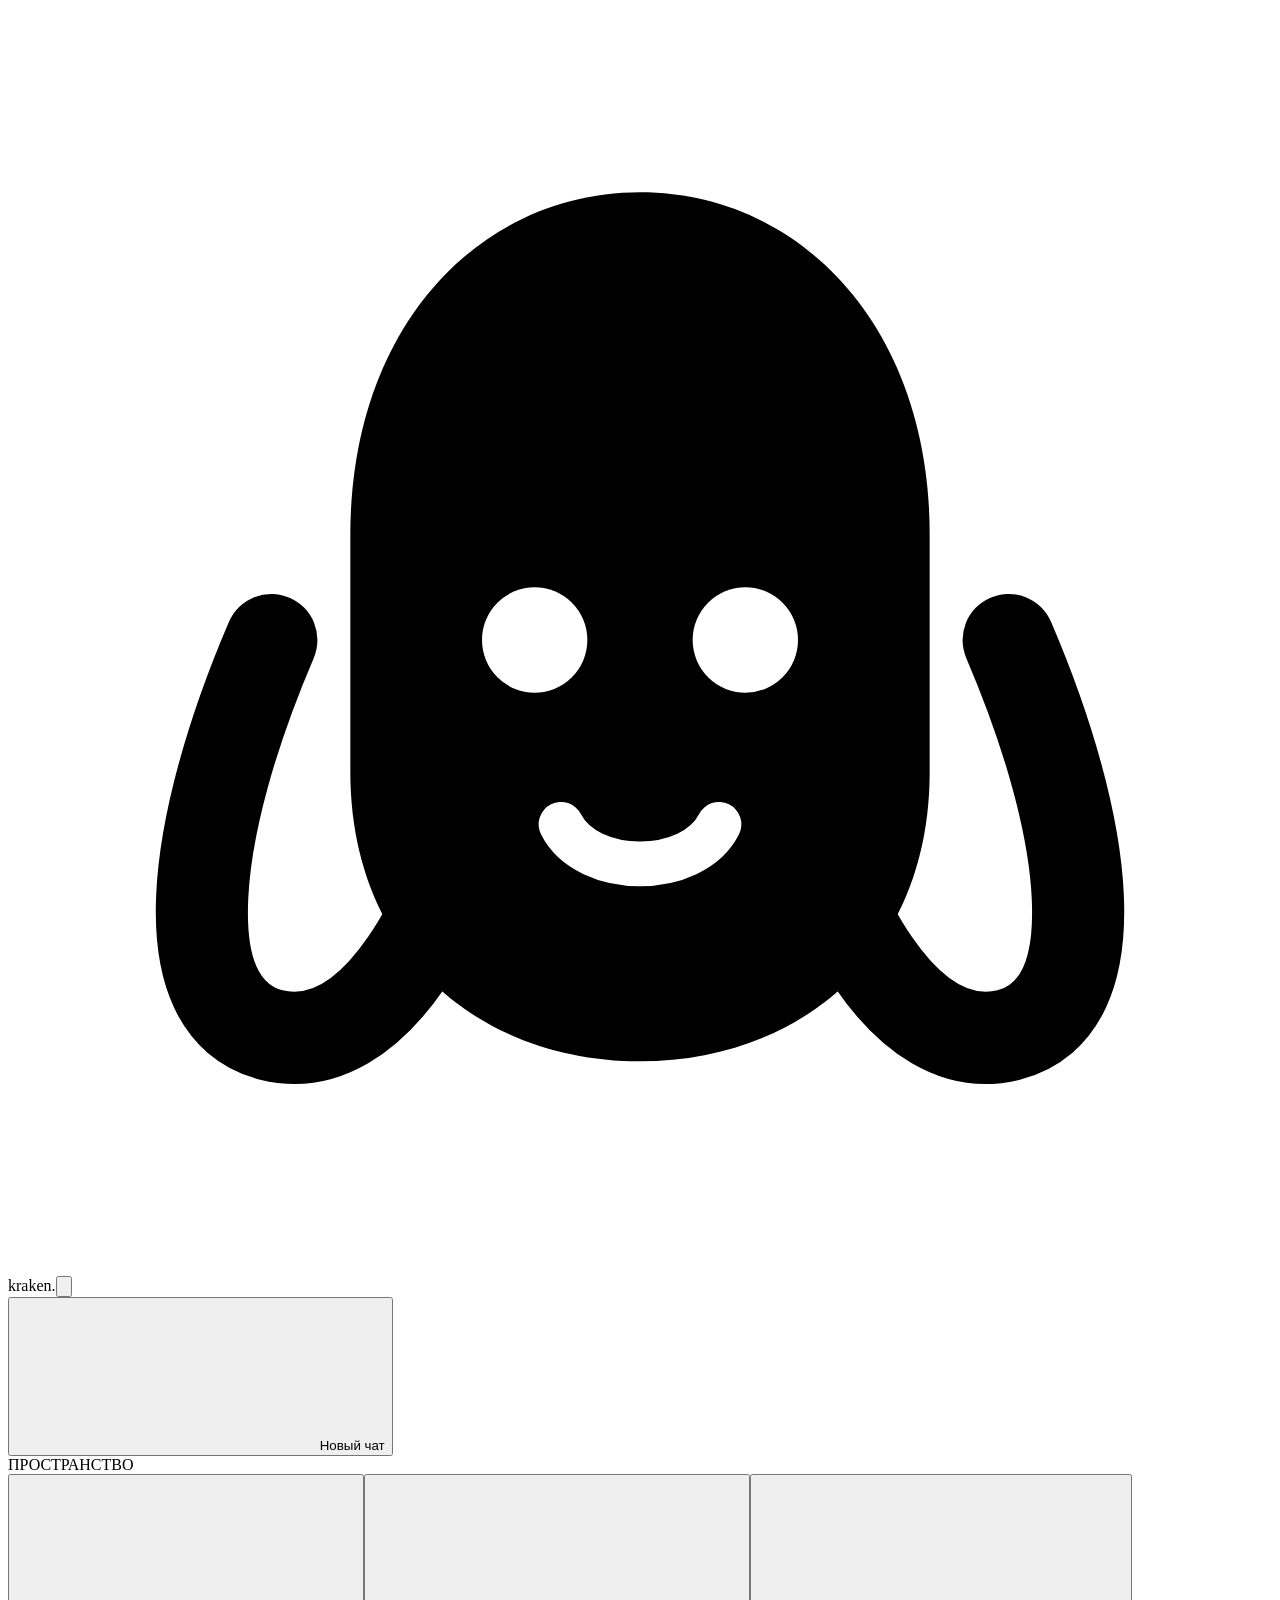
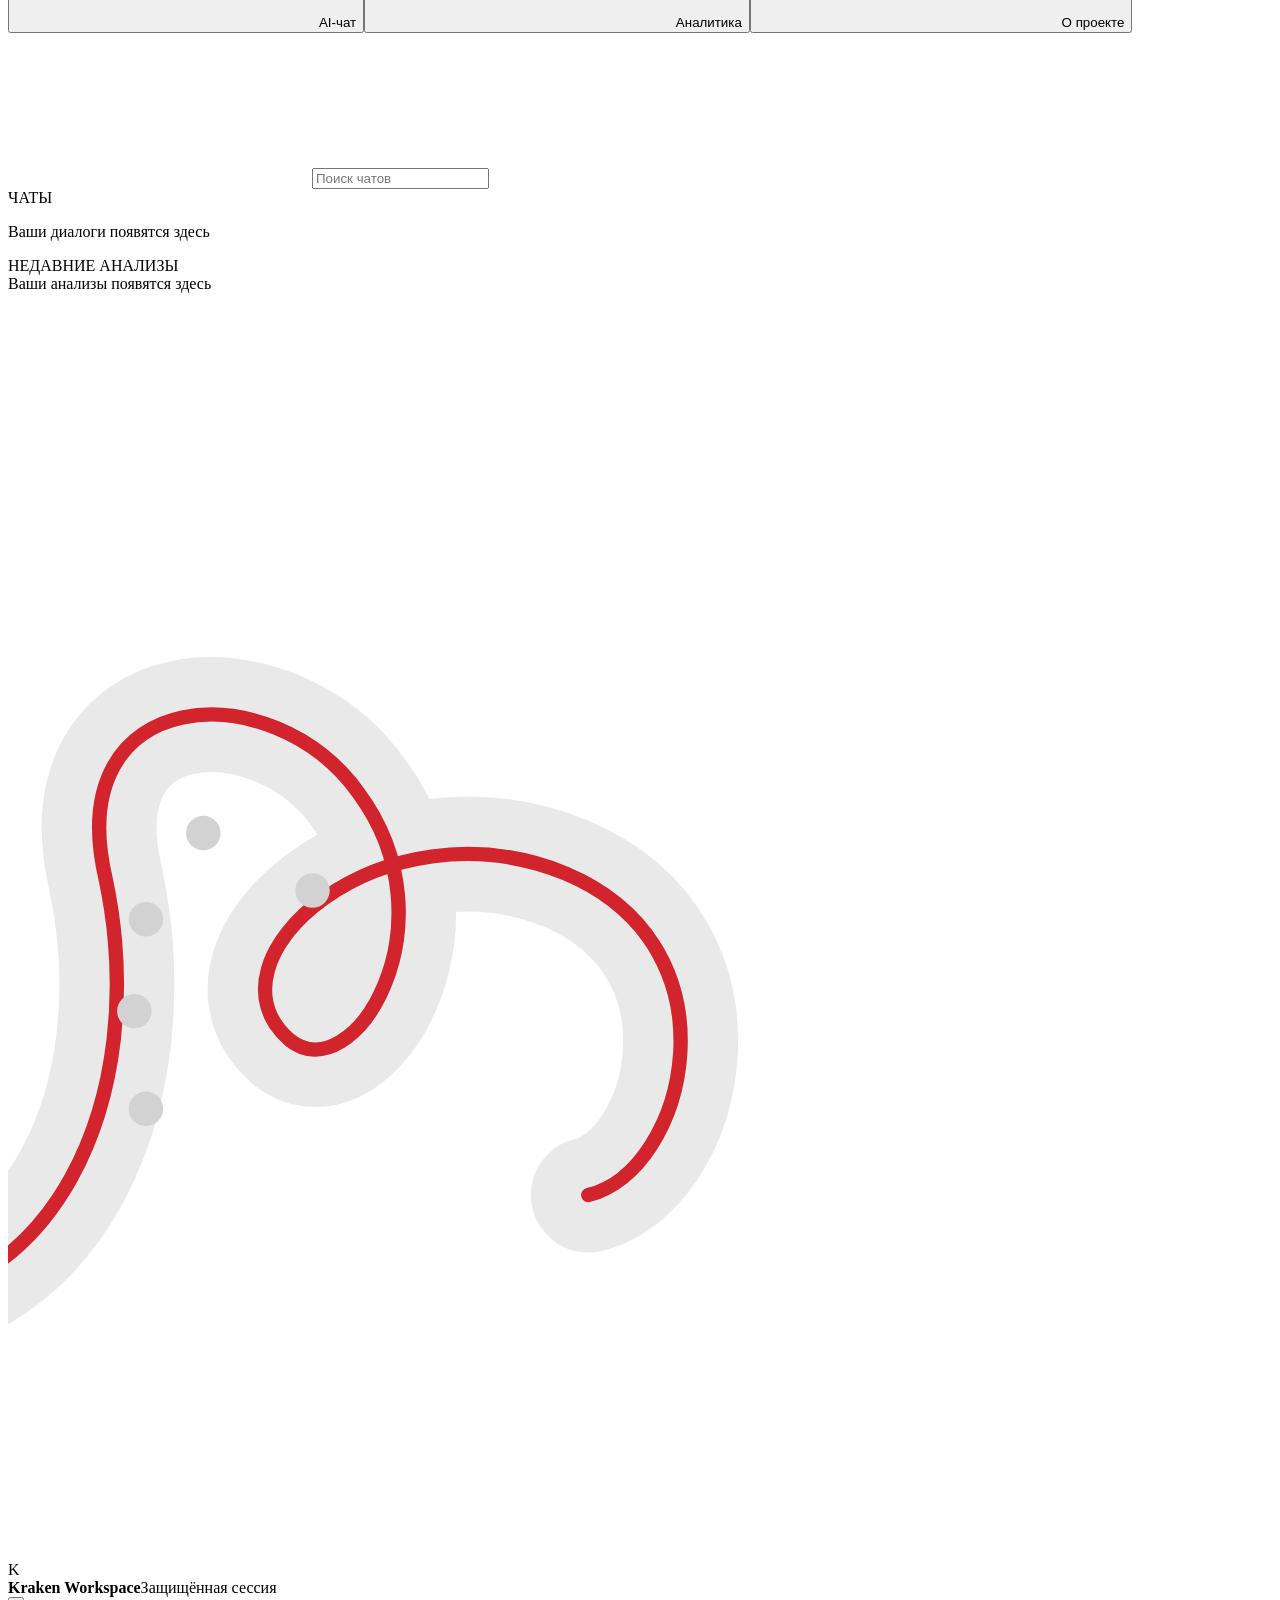
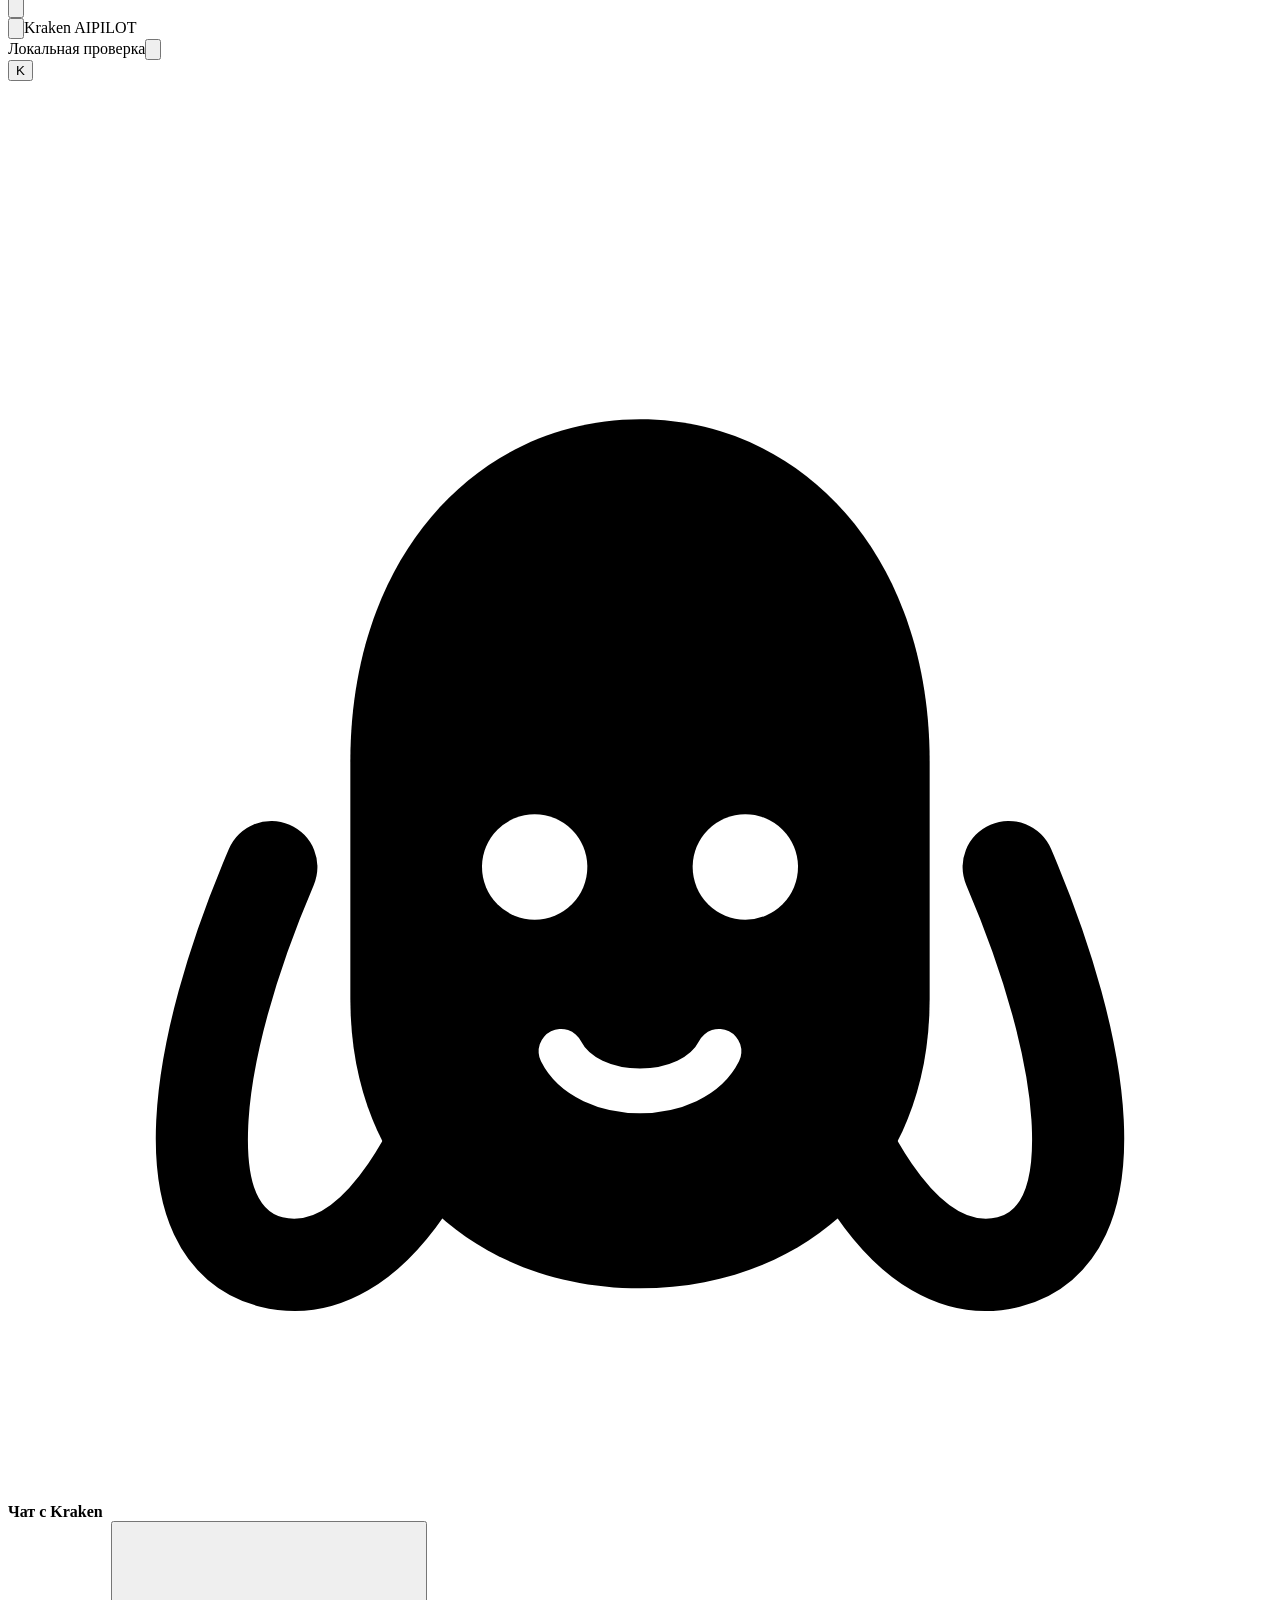
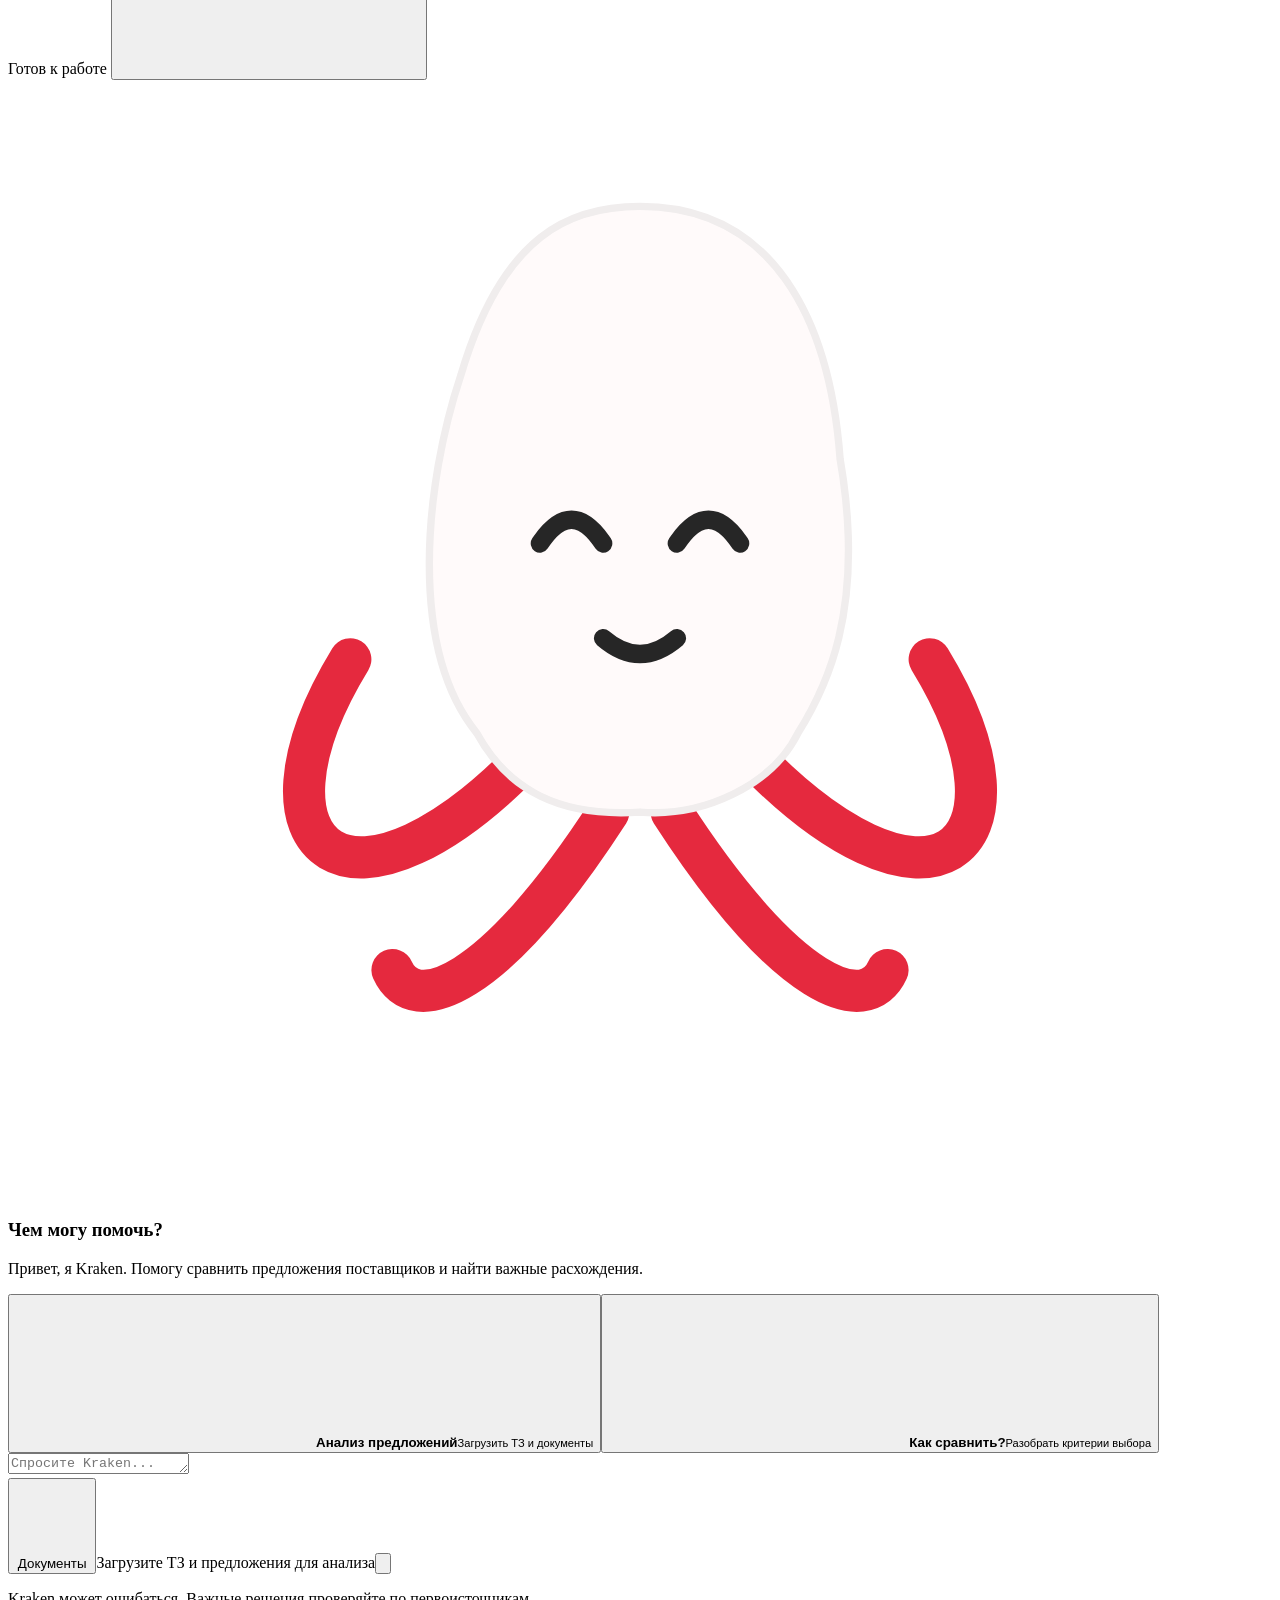
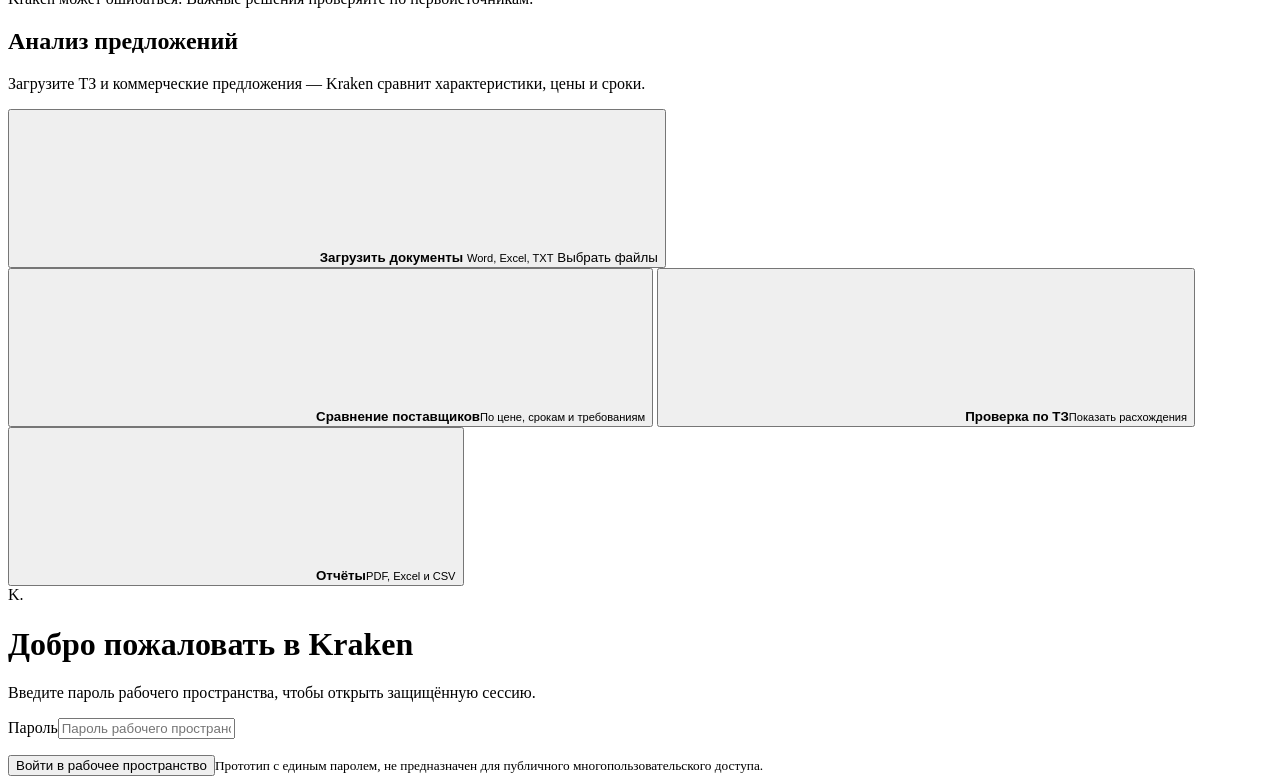
==== app/static/index.html @ e7168abe "docs: state only DOCX XLSX TXT inputs, keeping PDF output available" ====
<!doctype html>
<html lang="ru">
<head>
  <meta charset="utf-8">
  <meta name="viewport" content="width=device-width, initial-scale=1, viewport-fit=cover">
  <meta name="theme-color" content="#ffffff">
  <meta name="description" content="KrakenAI — интеллектуальный анализ коммерческих предложений поставщиков">
  <title>Kraken — AI для закупок</title>
  
  <link rel="stylesheet" href="/static/styles.css">
  
  

</head>
<body>
  <div class="shell" id="shell">
    <aside class="sidebar" id="sidebar" aria-label="Боковая панель">
      <div class="brand"><span class="brand-mark" aria-hidden="true"><svg viewBox="0 0 48 48" fill="none"><path d="M10 24c-3 7-4 14 0 15 4 1 7-5 8-10M38 24c3 7 4 14 0 15-4 1-7-5-8-10" stroke="currentColor" stroke-width="3.5" stroke-linecap="round"/><path d="M13 20c0-8 5-13 11-13s11 5 11 13v9c0 7-5 11-11 11s-11-4-11-11v-9Z" fill="currentColor"/><circle cx="20" cy="24" r="2" fill="#fff"/><circle cx="28" cy="24" r="2" fill="#fff"/><path d="M21 31c1 2 5 2 6 0" stroke="#fff" stroke-width="1.7" stroke-linecap="round"/></svg></span><span>kraken<span class="brand-dot">.</span></span><button class="icon-btn mobile-only close-menu" id="closeSidebar" aria-label="Закрыть меню"><svg viewBox="0 0 24 24"><path d="M5 5l14 14M19 5 5 19"/></svg></button></div>
      <button class="new-chat" id="newChat"><svg class="kr-icon" aria-hidden="true"><use href="/static/icons.svg#plus"></use></svg> Новый чат</button>
      <div class="nav-caption">ПРОСТРАНСТВО</div>
      <nav class="nav" aria-label="Разделы"><button class="nav-item active" data-view="chat"><svg class="nav-icon kr-icon" aria-hidden="true"><use href="/static/icons.svg#chat"></use></svg> AI-чат</button><button class="nav-item" data-view="analysis"><svg class="nav-icon kr-icon" aria-hidden="true"><use href="/static/icons.svg#compare"></use></svg> Аналитика</button><button class="nav-item" data-view="info"><svg class="nav-icon kr-icon" aria-hidden="true"><use href="/static/icons.svg#info"></use></svg> О проекте</button></nav>
      <div class="conversation-search-wrap"><svg class="kr-icon" aria-hidden="true"><use href="/static/icons.svg#search"></use></svg>
<input id="conversationSearch" type="search" autocomplete="off" maxlength="90" placeholder="Поиск чатов" aria-label="Поиск по истории чатов" title="Ctrl+K"></div>
      <div class="nav-caption chat-history-caption">ЧАТЫ</div>
      <div class="conversation-list" id="conversations" aria-label="История диалогов">
        <p class="chat-list-empty">Ваши диалоги появятся здесь</p>
      </div>
      <div class="nav-caption history-title">НЕДАВНИЕ АНАЛИЗЫ</div>
      <div class="history" id="history"><span class="history-empty">Ваши анализы появятся здесь</span></div>
      <div class="sidebar-bottom">
        <svg class="tentacle tentacle-l" viewBox="0 0 220 220" aria-hidden="true"><path d="M-28 176C8 178 25 140 17 102 9 68 46 66 61 87c17 23-1 52-12 43-16-14 16-42 48-29 31 13 21 52 4 56" stroke="#E9E9E9" stroke-width="20" fill="none" stroke-linecap="round"/><path d="M-28 176C8 178 25 140 17 102 9 68 46 66 61 87c17 23-1 52-12 43-16-14 16-42 48-29 31 13 21 52 4 56" stroke="#D1242D" stroke-width="2.5" fill="none" stroke-linecap="round"/><g fill="#d2d2d2"><circle cx="24" cy="142" r="3"/><circle cx="22" cy="125" r="3"/><circle cx="24" cy="109" r="3"/><circle cx="34" cy="94" r="3"/><circle cx="53" cy="104" r="3"/></g></svg>
        <div class="account"><span class="account-avatar">K</span><div class="account-text"><strong>Kraken Workspace</strong><span>Защищённая сессия</span></div><button class="icon-btn" id="logout" title="Выйти" aria-label="Выйти"><svg viewBox="0 0 24 24"><path d="M9 4H5a2 2 0 0 0-2 2v12a2 2 0 0 0 2 2h4M14 8l4 4-4 4M7 12h11"/></svg></button></div>
      </div>
    </aside>
    <div id="menuBackdrop" class="menu-backdrop" hidden></div>
    <main class="main">
      <header class="topbar"><div class="top-left"><button class="icon-btn mobile-only" id="openSidebar" aria-label="Открыть меню"><svg viewBox="0 0 24 24"><path d="M4 7h16M4 12h16M4 17h16"/></svg></button><span class="page-name" id="pageName">Kraken AI</span><span class="top-badge">PILOT</span></div><div class="top-right"><span class="top-status" id="aiStatus"><span class="status-dot"></span> Локальная проверка</span><button class="icon-btn" id="themeButton" title="Сменить тему" aria-label="Сменить тему"><svg viewBox="0 0 24 24"><path d="M20 15.1A8 8 0 0 1 8.9 4 8 8 0 1 0 20 15.1Z"/></svg></button><div class="profile-wrap"><button type="button" class="profile-icon" id="profileButton" title="Настройки рабочего пространства" aria-label="Параметры профиля" aria-controls="profileMenu" aria-expanded="false">K</button><div id="profileMenu" class="profile-menu" hidden><strong>KrakenAI Workspace</strong><span class="profile-caption">Защищённая сессия</span><button type="button" id="profileTheme">Переключить тему</button><button type="button" id="profileSignout">Выйти</button></div></div></div></header>
      <section id="chatView" class="chat-view">
        <canvas id="tentacleCanvas" class="tentacle-scene" aria-hidden="true"></canvas>
        <div class="chat-panel" id="chatPanel">
          <div class="chat-panel-head"><div class="chat-panel-title"><span class="tiny-octo" aria-hidden="true"><svg viewBox="0 0 48 48" fill="none"><path d="M10 24c-3 7-4 14 0 15 4 1 7-5 8-10M38 24c3 7 4 14 0 15-4 1-7-5-8-10" stroke="currentColor" stroke-width="3.5" stroke-linecap="round"/><path d="M13 20c0-8 5-13 11-13s11 5 11 13v9c0 7-5 11-11 11s-11-4-11-11v-9Z" fill="currentColor"/><circle cx="20" cy="24" r="2" fill="white"/><circle cx="28" cy="24" r="2" fill="white"/><path d="M21 31c1 2 5 2 6 0" stroke="white" stroke-width="1.7" stroke-linecap="round"/></svg></span><strong>Чат с Kraken</strong></div><div class="chat-online"><span class="status-dot"></span> Готов к работе <button type="button" class="chat-more" id="retryButton" title="Повторить последний ответ" aria-label="Повторить последний ответ" hidden><svg class="kr-icon" aria-hidden="true"><use href="/static/icons.svg#refresh"></use></svg></button>
      <button type="button" class="chat-more" id="panelNewChat" title="Начать новый чат" aria-label="Начать новый чат"><svg class="kr-icon" aria-hidden="true"><use href="/static/icons.svg#plus"></use></svg></button></div></div>
        <div class="messages" id="messages" aria-live="polite"><section class="welcome" id="welcome">
          <div class="mascot-wrap"><svg class="mascot" viewBox="0 0 240 212" fill="none" aria-hidden="true"><path d="M101 126 C65 165 43 146 65 110 M139 126 C175 165 197 146 175 110 M114 139 C92 173 77 178 73 169 M126 139 C148 173 163 178 167 169" stroke="#e5293e" stroke-width="8" stroke-linecap="round"/><path d="M89 124 C76 108 79 77 86 56 C94 29 107 24 120 24 C145 24 156 45 158 72 C163 101 155 116 150 124 C145 134 132 140 120 139 C105 140 95 135 89 124Z" fill="#fffafa" stroke="#f0eded" stroke-width="1.4"/><path d="M101 88Q107 79 113 88 M127 88Q133 79 139 88 M113 106Q120 112 127 106" stroke="#262626" stroke-width="3.5" stroke-linecap="round"/></svg></div>
          <h1>Чем могу помочь?</h1><p>Привет, я Kraken. Помогу сравнить предложения поставщиков и найти важные расхождения.</p>
          <div class="prompts"><button class="prompt-card" id="welcomeUpload"><svg class="prompt-symbol kr-icon" aria-hidden="true"><use href="/static/icons.svg#upload"></use></svg><strong>Анализ предложений</strong><small>Загрузить ТЗ и документы</small></button><button class="prompt-card" data-prompt="Как правильно сравнивать коммерческие предложения?"><svg class="prompt-symbol kr-icon" aria-hidden="true"><use href="/static/icons.svg#compare"></use></svg><strong>Как сравнить?</strong><small>Разобрать критерии выбора</small></button></div>
        </section></div>
        <div class="composer-area"><div class="composer"><textarea id="messageInput" rows="1" maxlength="1000" placeholder="Спросите Kraken..." aria-label="Ваше сообщение"></textarea><div class="composer-bottom"><button class="attach" id="uploadButton" type="button" title="Загрузить документы"><svg viewBox="0 0 24 24"><path d="M12 5v14M5 12h14"/></svg> <span>Документы</span></button><span class="composer-hint" id="composerHint">Загрузите ТЗ и предложения для анализа</span><button class="send-button stop-button" id="stopButton" type="button" aria-label="Остановить генерацию" title="Остановить" hidden><svg viewBox="0 0 24 24" aria-hidden="true"><rect x="7" y="7" width="10" height="10" rx="2" fill="currentColor"/></svg></button><button class="send-button" id="sendButton" type="button" aria-label="Отправить"><svg viewBox="0 0 24 24"><path d="M12 19V5M6 11l6-6 6 6"/></svg></button></div></div><p class="disclaimer">Kraken может ошибаться. Важные решения проверяйте по первоисточникам.</p></div>
        </div>
        <aside class="analysis-rail" aria-label="Инструменты анализа">
          <div class="rail-section">
            <h2>Анализ предложений</h2>
            <p>Загрузите ТЗ и коммерческие предложения — Kraken сравнит характеристики, цены и сроки.</p>
            <button id="railUpload" type="button" class="rail-upload">
              <svg class="rail-upload-icon kr-icon" aria-hidden="true"><use href="/static/icons.svg#upload"></use></svg>
              <strong>Загрузить документы</strong>
              <small>Word, Excel, TXT</small>
              <span class="rail-red-action">Выбрать файлы</span>
            </button>
          </div>
          <div class="rail-actions" aria-label="Быстрые действия">
            <button id="railCompare" class="rail-action" type="button"><svg class="kr-icon" aria-hidden="true"><use href="/static/icons.svg#compare"></use></svg><span><strong>Сравнение поставщиков</strong><small>По цене, срокам и требованиям</small></span></button>
            <button id="railCheck" class="rail-action" type="button"><svg class="kr-icon" aria-hidden="true"><use href="/static/icons.svg#file-check"></use></svg><span><strong>Проверка по ТЗ</strong><small>Показать расхождения</small></span></button>
            <button id="railReports" class="rail-action" type="button"><svg class="kr-icon" aria-hidden="true"><use href="/static/icons.svg#document"></use></svg><span><strong>Отчёты</strong><small>PDF, Excel и CSV</small></span></button>
          </div>
        </aside>
      </section>
      <section id="analysisView" class="analysis-view" hidden>
        <div class="analysis-wrap"><div class="analysis-heading"><div><span class="eyebrow">АНАЛИТИКА</span><h1>Результаты сравнения</h1><p>Технические требования, расхождения и источники данных</p></div><button class="outline-button" id="analysisNew"><svg class="kr-icon" aria-hidden="true"><use href="/static/icons.svg#plus"></use></svg> Новый анализ</button></div><div id="analysisContent" class="analysis-content"><div class="analysis-empty"><svg class="empty-symbol kr-icon" aria-hidden="true"><use href="/static/icons.svg#file-check"></use></svg><h2>Пока нет анализов</h2><p>Загрузите техническое задание и предложения поставщиков, чтобы получить сравнительную таблицу.</p><button id="analysisUpload" class="red-button">Загрузить документы</button></div></div></div>
      </section>
      <section id="infoView" class="info-view" hidden><div class="info-inner"><span class="info-label">О ПРОЕКТЕ</span><h1>KrakenAI</h1><p>Интеллектуальный помощник для анализа коммерческих предложений поставщиков. Вся подробная информация — здесь, а в чате остаётся только то, что нужно для работы.</p><div class="info-grid"><article class="info-card"><svg class="info-symbol kr-icon" aria-hidden="true"><use href="/static/icons.svg#upload"></use></svg><h2>Документы</h2><p>Техническое задание и предложения поставщиков в DOCX, XLSX или TXT.</p></article><article class="info-card"><svg class="info-symbol kr-icon" aria-hidden="true"><use href="/static/icons.svg#compare"></use></svg><h2>Сопоставление</h2><p>Проверка числовых характеристик, условий и расхождений с техническим заданием.</p></article><article class="info-card"><svg class="info-symbol kr-icon" aria-hidden="true"><use href="/static/icons.svg#document"></use></svg><h2>Отчёты</h2><p>Сравнение в отдельном разделе аналитики, подтверждения и экспорт результатов.</p></article><article class="info-card"><svg class="info-symbol kr-icon" aria-hidden="true"><use href="/static/icons.svg#shield"></use></svg><h2>Ответственность</h2><p>Результаты являются предварительными. Закупочное решение проверяет специалист.</p></article></div><p class="info-footnote">Для обработки реальных конфиденциальных документов требуется защищённый сервер и настроенная AI-модель. Публичная версия дизайна — демонстрация интерфейса.</p></div></section>
    </main>
  </div>
  <div class="modal-backdrop" id="uploadModal" hidden><section class="modal" role="dialog" aria-modal="true" aria-labelledby="uploadTitle"><div class="modal-top"><div><span class="eyebrow">НОВЫЙ АНАЛИЗ</span><h2 id="uploadTitle">Загрузить документы</h2></div><button class="icon-btn" id="closeUpload" aria-label="Закрыть"><svg viewBox="0 0 24 24"><path d="M5 5l14 14M19 5 5 19"/></svg></button></div><p>Добавьте техническое задание и до десяти коммерческих предложений. Поддерживаются только DOCX, XLSX и TXT (UTF-8) до 5 МБ каждый.</p><form id="uploadForm"><label class="file-label">Техническое задание <span>обязательно</span><input id="tzFile" type="file" name="tz" accept=".docx,.xlsx,.txt" required><small id="tzName">Выбрать файл</small></label><label class="file-label">Коммерческие предложения <span>1–10 файлов</span><input id="offerFiles" type="file" name="proposals" accept=".docx,.xlsx,.txt" multiple><small id="offerNames">Добавить КП</small></label><div class="kr-file-heading"><strong>Добавленные предложения</strong><span id="offerCounter">0 / 10</span></div><div id="offerList" class="kr-file-list" aria-live="polite"><p class="kr-file-empty">Файлы ещё не добавлены. Можно выбрать их за несколько раз.</p></div><div class="modal-actions"><span id="uploadFeedback" role="status"></span><button type="submit" class="red-button" id="uploadSubmit">Начать анализ <svg class="kr-icon" aria-hidden="true"><use href="/static/icons.svg#arrow"></use></svg></button></div></form></section></div>
  <div id="krAnalysisLoading" class="kr-analysis-loading" hidden role="status" aria-live="polite" aria-label="Анализ документов">
    <section class="kr-loading-card">
      <div class="kr-loading-symbol" aria-hidden="true"><div class="kr-loading-ring"></div><div class="kr-loading-core">K<span>.</span></div><i></i><i></i><i></i></div>
      <span class="kr-loading-caption">KRAKEN AI / АНАЛИЗ</span>
      <h2>Изучаю ваши документы</h2>
      <p id="krLoadingDescription">Загружаю техническое задание и предложения…</p>
      <div class="kr-loading-track" aria-hidden="true"><div class="kr-loading-bar"></div></div>
      <div class="kr-loading-steps"><span class="active">01 · Документы</span><span>02 · Требования</span><span>03 · Сравнение</span></div>
      <p class="kr-loading-note">Загрузка и анализ могут занять время. Результат появится после ответа сервера.</p>
    </section>
  </div>
  <div class="auth-overlay" id="authOverlay"><form class="auth-card" id="loginForm"><div class="auth-mark">K<span>.</span></div><h1>Добро пожаловать в Kraken</h1><p>Введите пароль рабочего пространства, чтобы открыть защищённую сессию.</p><label for="passwordInput">Пароль</label><input id="passwordInput" type="password" autocomplete="current-password" minlength="16" required placeholder="Пароль рабочего пространства"><p class="auth-error" id="authError" role="alert"></p><button class="red-button" type="submit">Войти в рабочее пространство</button><small>Прототип с единым паролем, не предназначен для публичного многопользовательского доступа.</small></form></div>
<script src="/static/markdown.js" defer></script>
  <script src="/static/app.js" defer></script><script src="/static/tentacles.js" defer></script>
  <script src="/static/mascot.js" defer></script>
<script src="/static/boot.js" defer></script></body>
</html>
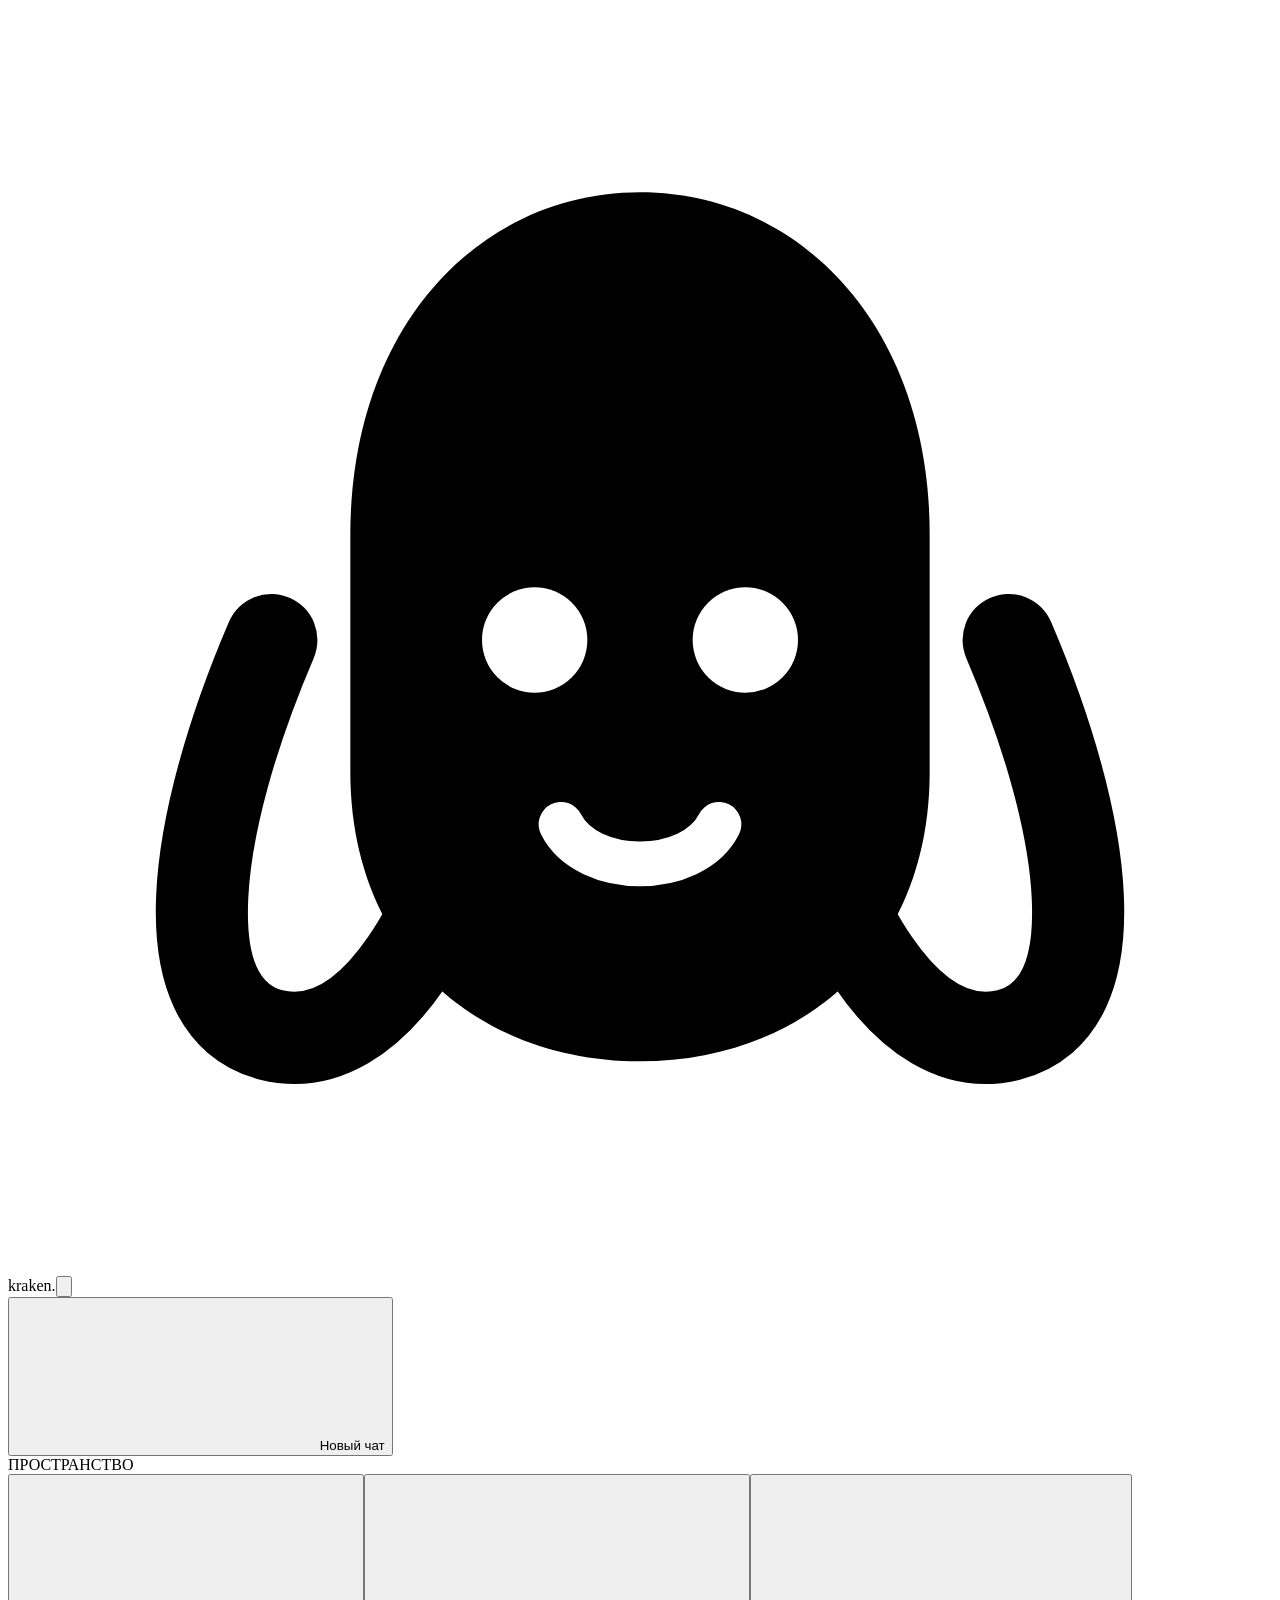
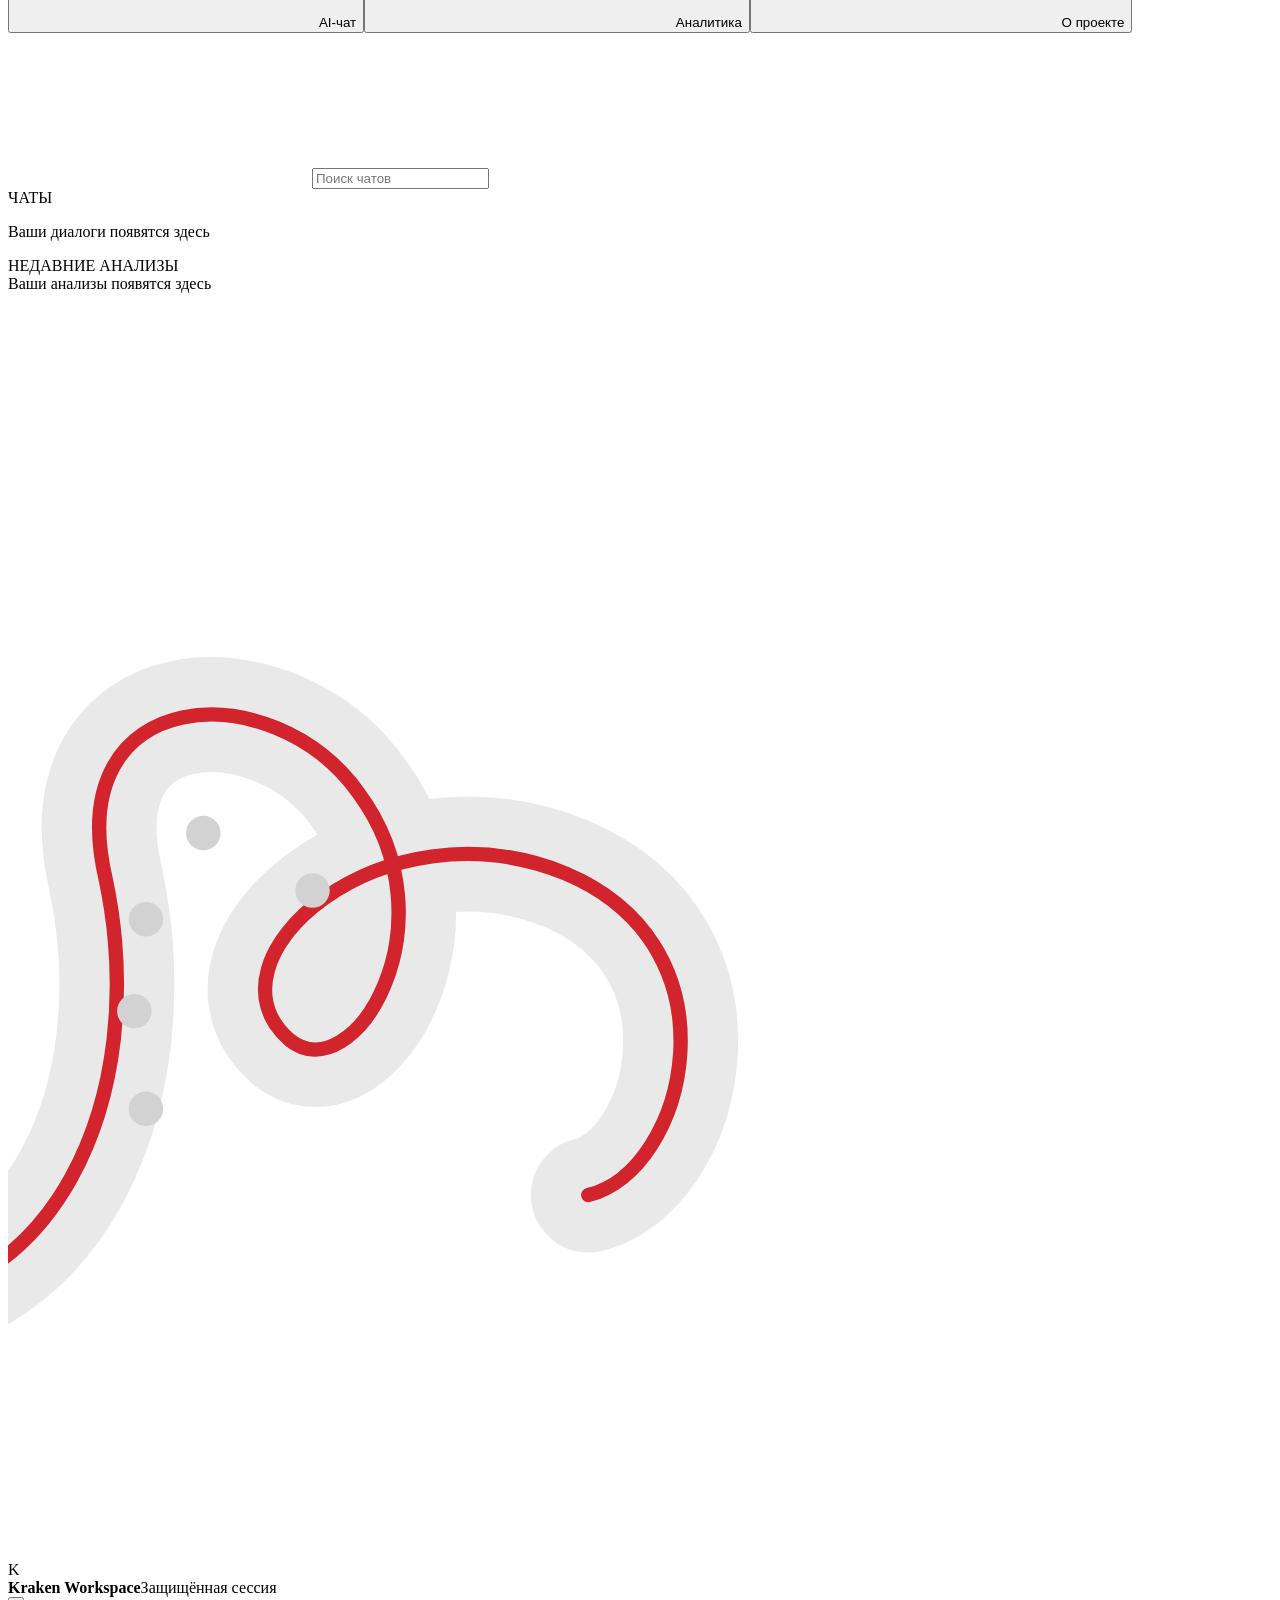
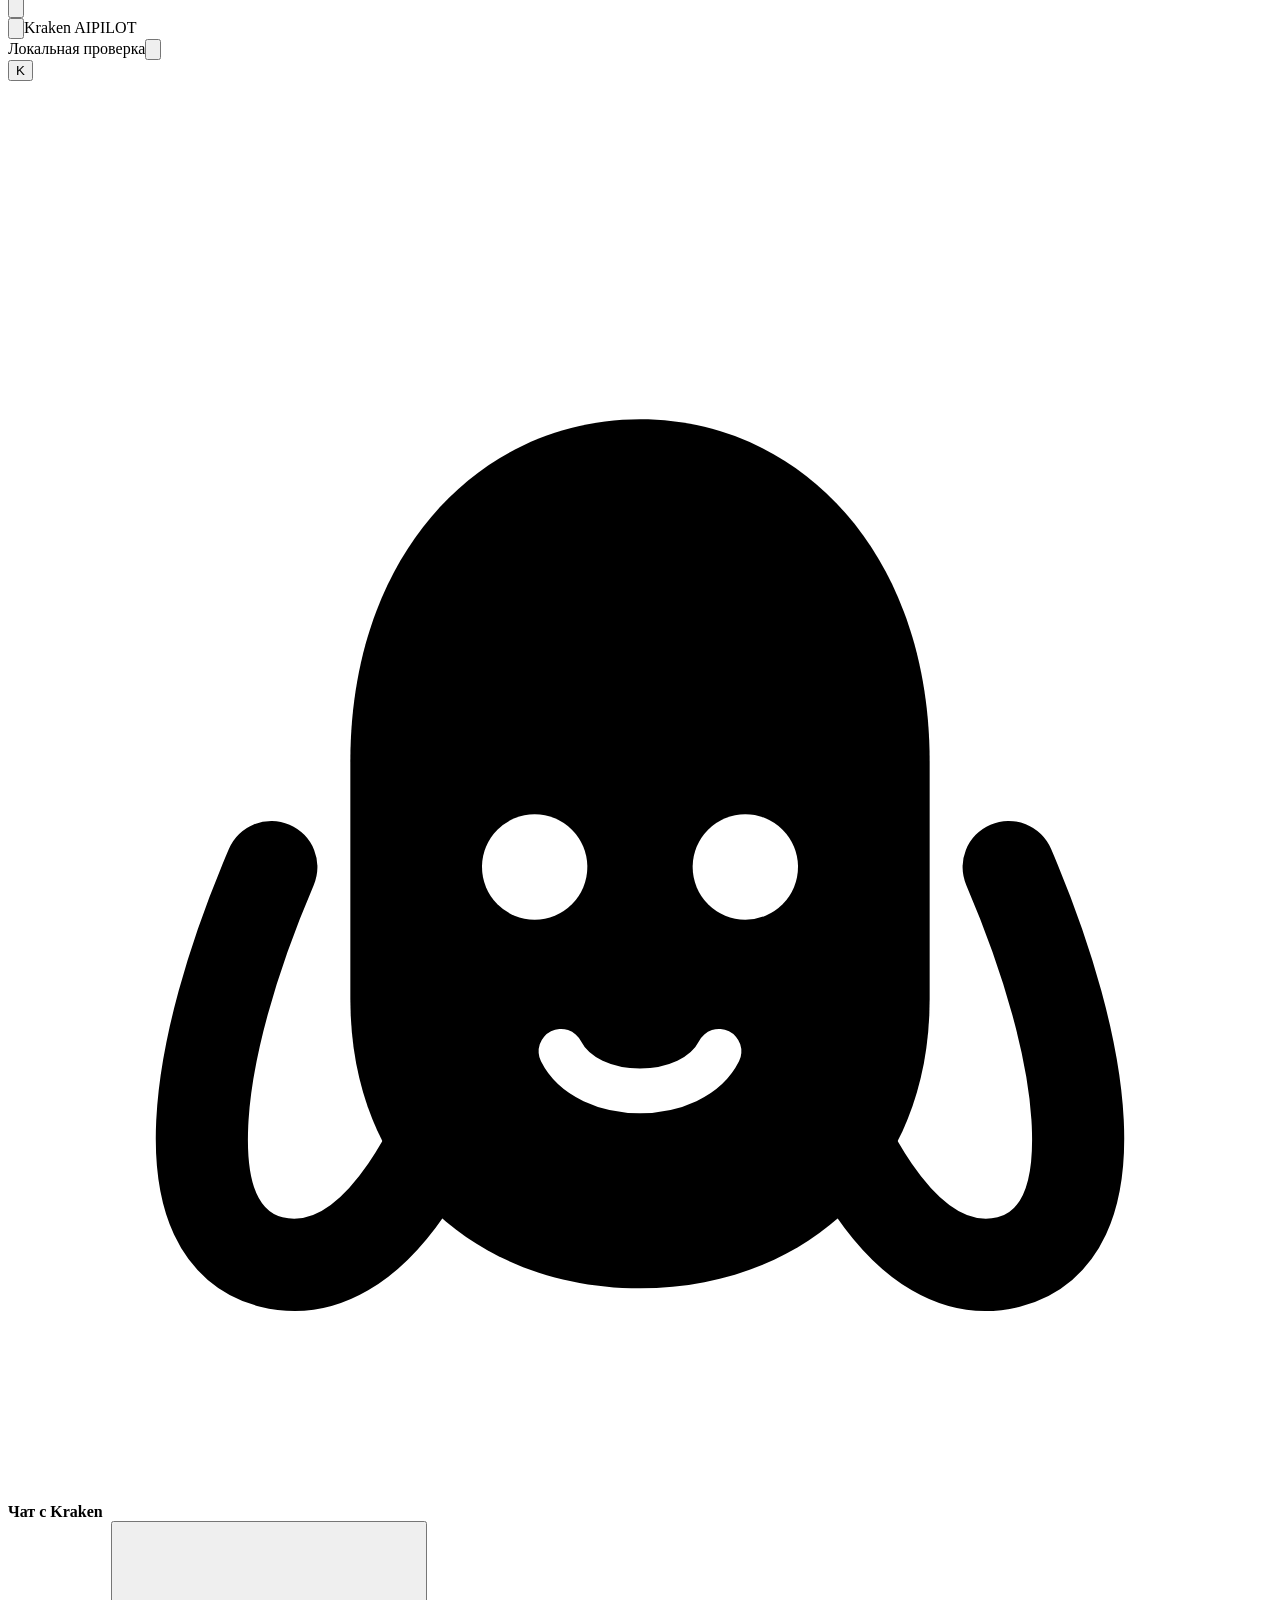
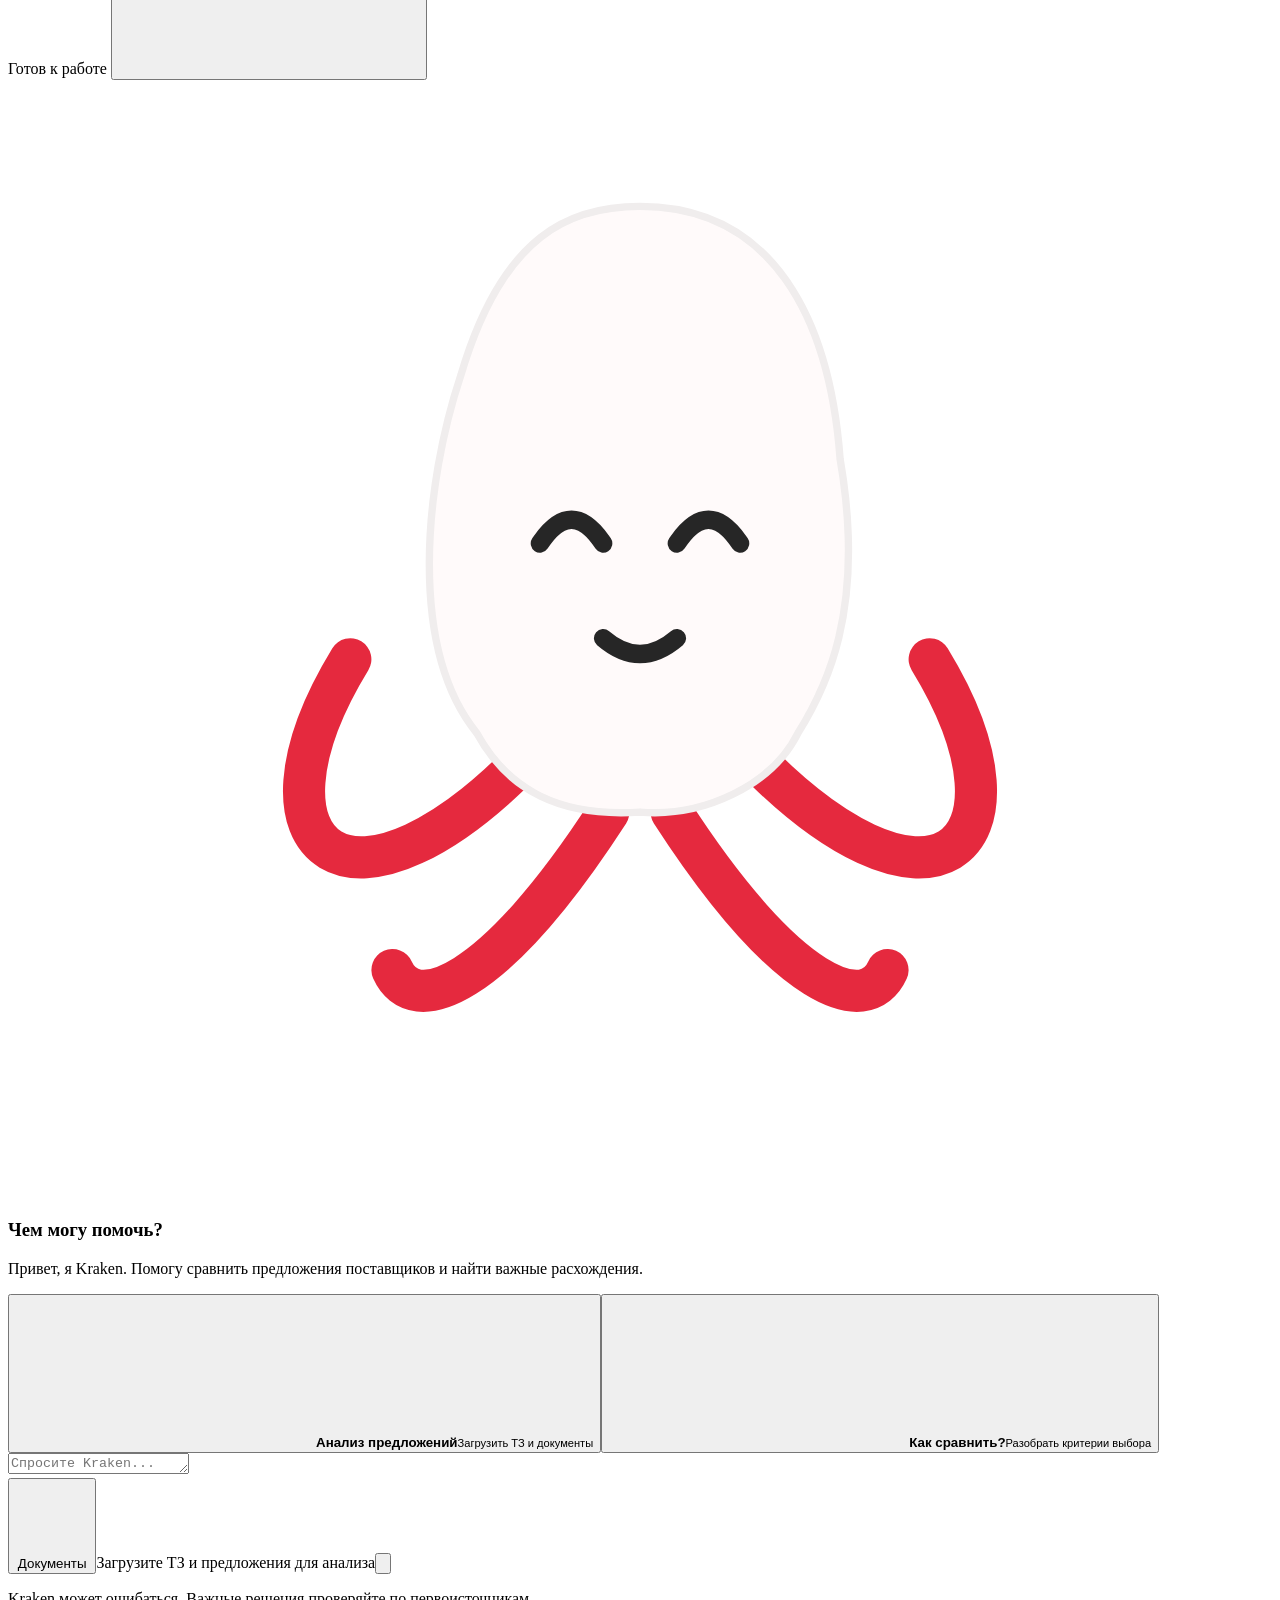
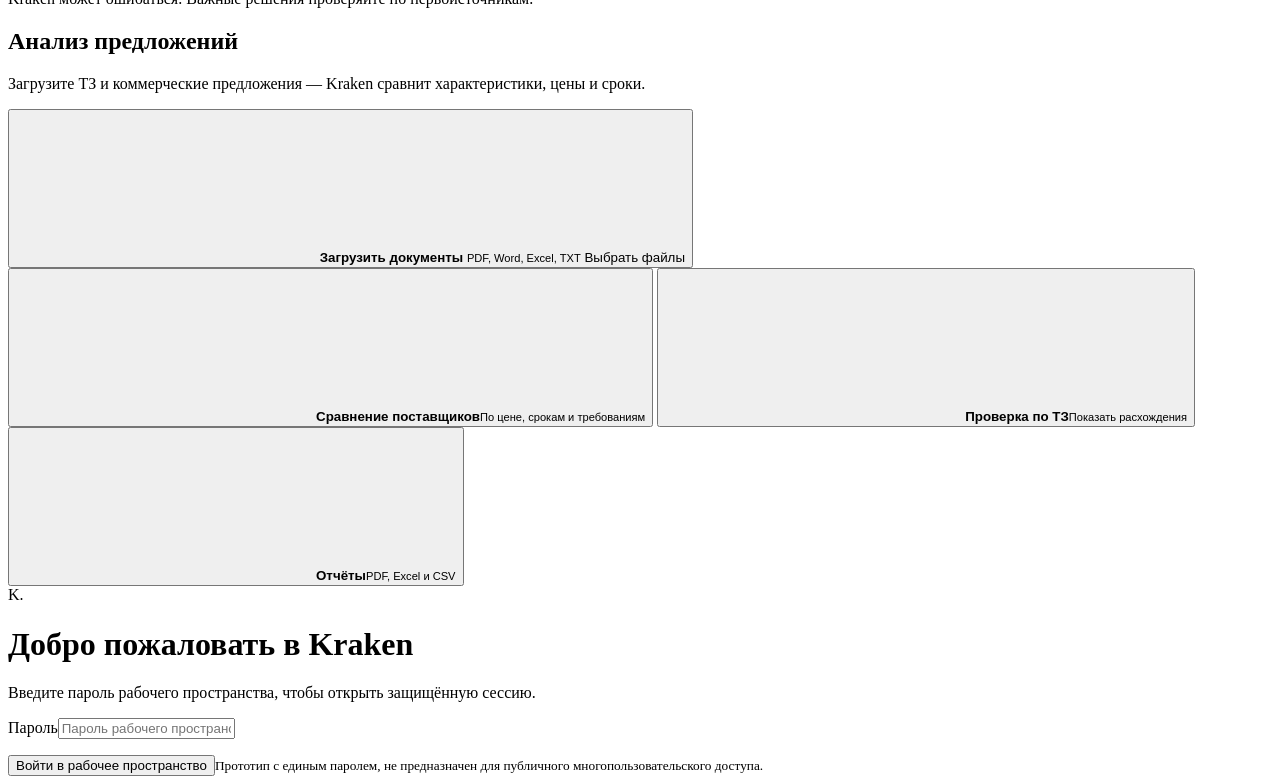
==== commit 25131c44: "feat: restore PDF uploads alongside DOCX XLSX TXT" ====
--- a/app/static/index.html
+++ b/app/static/index.html
@@ -54,7 +54,7 @@
             <button id="railUpload" type="button" class="rail-upload">
               <svg class="rail-upload-icon kr-icon" aria-hidden="true"><use href="/static/icons.svg#upload"></use></svg>
               <strong>Загрузить документы</strong>
-              <small>Word, Excel, TXT</small>
+              <small>PDF, Word, Excel, TXT</small>
               <span class="rail-red-action">Выбрать файлы</span>
             </button>
           </div>
@@ -68,10 +68,10 @@
       <section id="analysisView" class="analysis-view" hidden>
         <div class="analysis-wrap"><div class="analysis-heading"><div><span class="eyebrow">АНАЛИТИКА</span><h1>Результаты сравнения</h1><p>Технические требования, расхождения и источники данных</p></div><button class="outline-button" id="analysisNew"><svg class="kr-icon" aria-hidden="true"><use href="/static/icons.svg#plus"></use></svg> Новый анализ</button></div><div id="analysisContent" class="analysis-content"><div class="analysis-empty"><svg class="empty-symbol kr-icon" aria-hidden="true"><use href="/static/icons.svg#file-check"></use></svg><h2>Пока нет анализов</h2><p>Загрузите техническое задание и предложения поставщиков, чтобы получить сравнительную таблицу.</p><button id="analysisUpload" class="red-button">Загрузить документы</button></div></div></div>
       </section>
-      <section id="infoView" class="info-view" hidden><div class="info-inner"><span class="info-label">О ПРОЕКТЕ</span><h1>KrakenAI</h1><p>Интеллектуальный помощник для анализа коммерческих предложений поставщиков. Вся подробная информация — здесь, а в чате остаётся только то, что нужно для работы.</p><div class="info-grid"><article class="info-card"><svg class="info-symbol kr-icon" aria-hidden="true"><use href="/static/icons.svg#upload"></use></svg><h2>Документы</h2><p>Техническое задание и предложения поставщиков в DOCX, XLSX или TXT.</p></article><article class="info-card"><svg class="info-symbol kr-icon" aria-hidden="true"><use href="/static/icons.svg#compare"></use></svg><h2>Сопоставление</h2><p>Проверка числовых характеристик, условий и расхождений с техническим заданием.</p></article><article class="info-card"><svg class="info-symbol kr-icon" aria-hidden="true"><use href="/static/icons.svg#document"></use></svg><h2>Отчёты</h2><p>Сравнение в отдельном разделе аналитики, подтверждения и экспорт результатов.</p></article><article class="info-card"><svg class="info-symbol kr-icon" aria-hidden="true"><use href="/static/icons.svg#shield"></use></svg><h2>Ответственность</h2><p>Результаты являются предварительными. Закупочное решение проверяет специалист.</p></article></div><p class="info-footnote">Для обработки реальных конфиденциальных документов требуется защищённый сервер и настроенная AI-модель. Публичная версия дизайна — демонстрация интерфейса.</p></div></section>
+      <section id="infoView" class="info-view" hidden><div class="info-inner"><span class="info-label">О ПРОЕКТЕ</span><h1>KrakenAI</h1><p>Интеллектуальный помощник для анализа коммерческих предложений поставщиков. Вся подробная информация — здесь, а в чате остаётся только то, что нужно для работы.</p><div class="info-grid"><article class="info-card"><svg class="info-symbol kr-icon" aria-hidden="true"><use href="/static/icons.svg#upload"></use></svg><h2>Документы</h2><p>Техническое задание и предложения поставщиков в PDF, DOCX, XLSX или TXT.</p></article><article class="info-card"><svg class="info-symbol kr-icon" aria-hidden="true"><use href="/static/icons.svg#compare"></use></svg><h2>Сопоставление</h2><p>Проверка числовых характеристик, условий и расхождений с техническим заданием.</p></article><article class="info-card"><svg class="info-symbol kr-icon" aria-hidden="true"><use href="/static/icons.svg#document"></use></svg><h2>Отчёты</h2><p>Сравнение в отдельном разделе аналитики, подтверждения и экспорт результатов.</p></article><article class="info-card"><svg class="info-symbol kr-icon" aria-hidden="true"><use href="/static/icons.svg#shield"></use></svg><h2>Ответственность</h2><p>Результаты являются предварительными. Закупочное решение проверяет специалист.</p></article></div><p class="info-footnote">Для обработки реальных конфиденциальных документов требуется защищённый сервер и настроенная AI-модель. Публичная версия дизайна — демонстрация интерфейса.</p></div></section>
     </main>
   </div>
-  <div class="modal-backdrop" id="uploadModal" hidden><section class="modal" role="dialog" aria-modal="true" aria-labelledby="uploadTitle"><div class="modal-top"><div><span class="eyebrow">НОВЫЙ АНАЛИЗ</span><h2 id="uploadTitle">Загрузить документы</h2></div><button class="icon-btn" id="closeUpload" aria-label="Закрыть"><svg viewBox="0 0 24 24"><path d="M5 5l14 14M19 5 5 19"/></svg></button></div><p>Добавьте техническое задание и до десяти коммерческих предложений. Поддерживаются только DOCX, XLSX и TXT (UTF-8) до 5 МБ каждый.</p><form id="uploadForm"><label class="file-label">Техническое задание <span>обязательно</span><input id="tzFile" type="file" name="tz" accept=".docx,.xlsx,.txt" required><small id="tzName">Выбрать файл</small></label><label class="file-label">Коммерческие предложения <span>1–10 файлов</span><input id="offerFiles" type="file" name="proposals" accept=".docx,.xlsx,.txt" multiple><small id="offerNames">Добавить КП</small></label><div class="kr-file-heading"><strong>Добавленные предложения</strong><span id="offerCounter">0 / 10</span></div><div id="offerList" class="kr-file-list" aria-live="polite"><p class="kr-file-empty">Файлы ещё не добавлены. Можно выбрать их за несколько раз.</p></div><div class="modal-actions"><span id="uploadFeedback" role="status"></span><button type="submit" class="red-button" id="uploadSubmit">Начать анализ <svg class="kr-icon" aria-hidden="true"><use href="/static/icons.svg#arrow"></use></svg></button></div></form></section></div>
+  <div class="modal-backdrop" id="uploadModal" hidden><section class="modal" role="dialog" aria-modal="true" aria-labelledby="uploadTitle"><div class="modal-top"><div><span class="eyebrow">НОВЫЙ АНАЛИЗ</span><h2 id="uploadTitle">Загрузить документы</h2></div><button class="icon-btn" id="closeUpload" aria-label="Закрыть"><svg viewBox="0 0 24 24"><path d="M5 5l14 14M19 5 5 19"/></svg></button></div><p>Добавьте техническое задание и до десяти коммерческих предложений. Поддерживаются PDF, DOCX, XLSX и TXT (UTF-8) до 5 МБ каждый.</p><form id="uploadForm"><label class="file-label">Техническое задание <span>обязательно</span><input id="tzFile" type="file" name="tz" accept=".pdf,.docx,.xlsx,.txt" required><small id="tzName">Выбрать файл</small></label><label class="file-label">Коммерческие предложения <span>1–10 файлов</span><input id="offerFiles" type="file" name="proposals" accept=".pdf,.docx,.xlsx,.txt" multiple><small id="offerNames">Добавить КП</small></label><div class="kr-file-heading"><strong>Добавленные предложения</strong><span id="offerCounter">0 / 10</span></div><div id="offerList" class="kr-file-list" aria-live="polite"><p class="kr-file-empty">Файлы ещё не добавлены. Можно выбрать их за несколько раз.</p></div><div class="modal-actions"><span id="uploadFeedback" role="status"></span><button type="submit" class="red-button" id="uploadSubmit">Начать анализ <svg class="kr-icon" aria-hidden="true"><use href="/static/icons.svg#arrow"></use></svg></button></div></form></section></div>
   <div id="krAnalysisLoading" class="kr-analysis-loading" hidden role="status" aria-live="polite" aria-label="Анализ документов">
     <section class="kr-loading-card">
       <div class="kr-loading-symbol" aria-hidden="true"><div class="kr-loading-ring"></div><div class="kr-loading-core">K<span>.</span></div><i></i><i></i><i></i></div>
